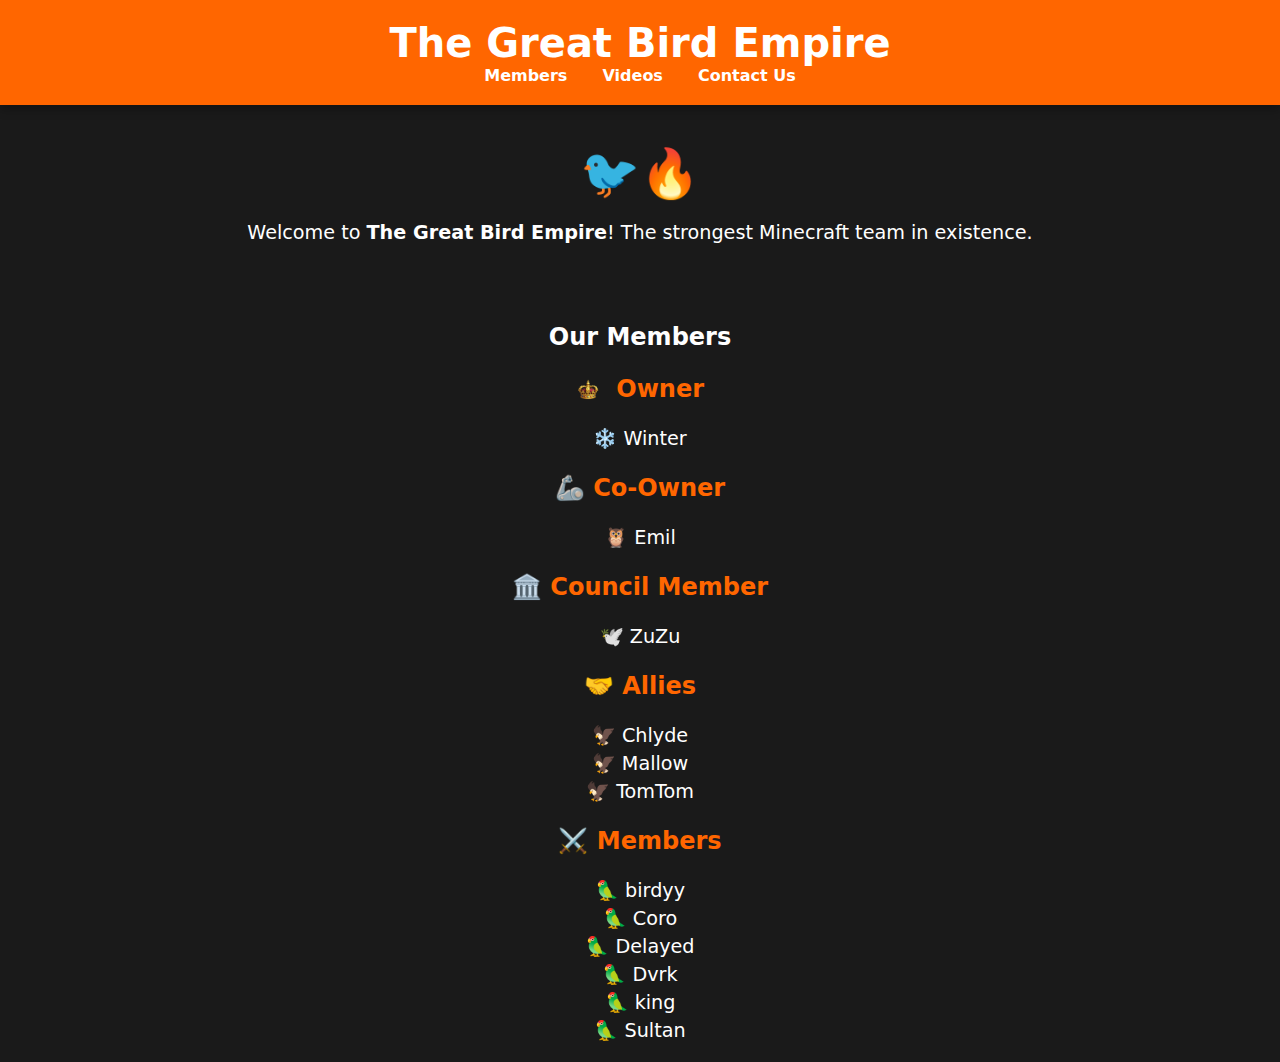
==== index.html @ fe4d6ad9 "Update index.html" ====
<!DOCTYPE html>
<html lang="en">
<head>
    <meta charset="UTF-8">
    <meta name="viewport" content="width=device-width, initial-scale=1.0">
    <title>The Great Bird Empire</title>
    <link rel="stylesheet" href="styles.css">
</head>
<body>
    <header>
        <h1>The Great Bird Empire</h1>
        <nav>
            <a href="#members">Members</a>
            <a href="videos.html">Videos</a>
            <a href="contact.html">Contact Us</a>
        </nav>
    </header>

    <main>
        <section class="hero">
            <div class="logo">🐦🔥</div>
            <p>Welcome to <strong>The Great Bird Empire</strong>! The strongest Minecraft team in existence.</p>
        </section>

        <section id="members">
            <h2>Our Members</h2>
            
            <!-- Owner -->
            <div class="member-category">
                <h3><img src="crown.png" alt="Crown" class="crown-icon"> Owner</h3>
                <ul>
                    <li>❄️ Winter</li>
                </ul>
            </div>

            <!-- Co-Owner -->
            <div class="member-category">
                <h3>🦾 Co-Owner</h3>
                <ul>
                    <li>🦉 Emil</li>
                </ul>
            </div>

            <!-- Council Member -->
            <div class="member-category">
                <h3>🏛️ Council Member</h3>
                <ul>
                    <li>🕊️ ZuZu</li>
                </ul>
            </div>

            <!-- Allies -->
            <div class="member-category">
                <h3>🤝 Allies</h3>
                <ul>
                    <li>🦅 Chlyde</li>
                    <li>🦅 Mallow</li>
                    <li>🦅 TomTom</li>
                </ul>
            </div>

            <!-- Members -->
            <div class="member-category">
                <h3>⚔️ Members</h3>
                <ul>
                    <li>🦜 birdyy</li>
                    <li>🦜 Coro</li>
                    <li>🦜 Delayed</li>
                    <li>🦜 Dvrk</li>
                    <li>🦜 king</li>
                    <li>🦜 Sultan</li>
                </ul>
            </div>
        </section>
    </main>
</body>
</html>
---- styles.css ----
/* Allgemeine Stile */
body {
    font-family: system-ui, -apple-system, BlinkMacSystemFont, 'Segoe UI', Roboto, 'Helvetica Neue', Arial, sans-serif;
    text-align: center;
    margin: 0;
    padding: 0;
    background-color: #1a1a1a; /* Dunkler Hintergrund */
    color: #ffffff; /* Weiße Schrift */
}

header {
    padding: 20px;
    background-color: #ff6600; /* Orange */
    box-shadow: 0 4px 10px rgba(0, 0, 0, 0.3);
}

header h1 {
    margin: 0;
    font-size: 2.5rem;
    color: #ffffff; /* Weiße Schrift */
}

nav a {
    color: #ffffff; /* Weiße Schrift */
    text-decoration: none;
    margin: 0 15px;
    font-weight: bold;
}

nav a:hover {
    color: #1a1a1a; /* Dunkle Schrift beim Hover */
}

.hero {
    padding: 40px 20px;
}

.hero .logo {
    font-size: 3rem;
    margin-bottom: 10px;
    color: #ff6600; /* Orange */
}

.hero p {
    font-size: 1.2rem;
    color: #ffffff; /* Weiße Schrift */
}

.member-category {
    margin-bottom: 20px;
}

.member-category h3 {
    font-size: 1.5rem;
    color: #ff6600; /* Orange */
}

.member-category ul {
    list-style-type: none;
    padding: 0;
}

.member-category li {
    font-size: 1.2rem;
    margin: 5px 0;
    color: #ffffff; /* Weiße Schrift */
}

/* Stile für die Krone */
.crown-icon {
    width: 24px; /* Größe anpassen */
    height: 24px; /* Größe anpassen */
    vertical-align: middle; /* Damit das Bild mit dem Text ausgerichtet ist */
    margin-right: 8px; /* Abstand zwischen Bild und Text */
}

.contact p a, .videos ul li a {
    color: #ff6600; /* Orange */
    text-decoration: none;
}

.contact p a:hover, .videos ul li a:hover {
    text-decoration: underline;
}

.videos ul {
    list-style-type: none;
    padding: 0;
}

.videos ul li {
    margin: 10px 0;
}
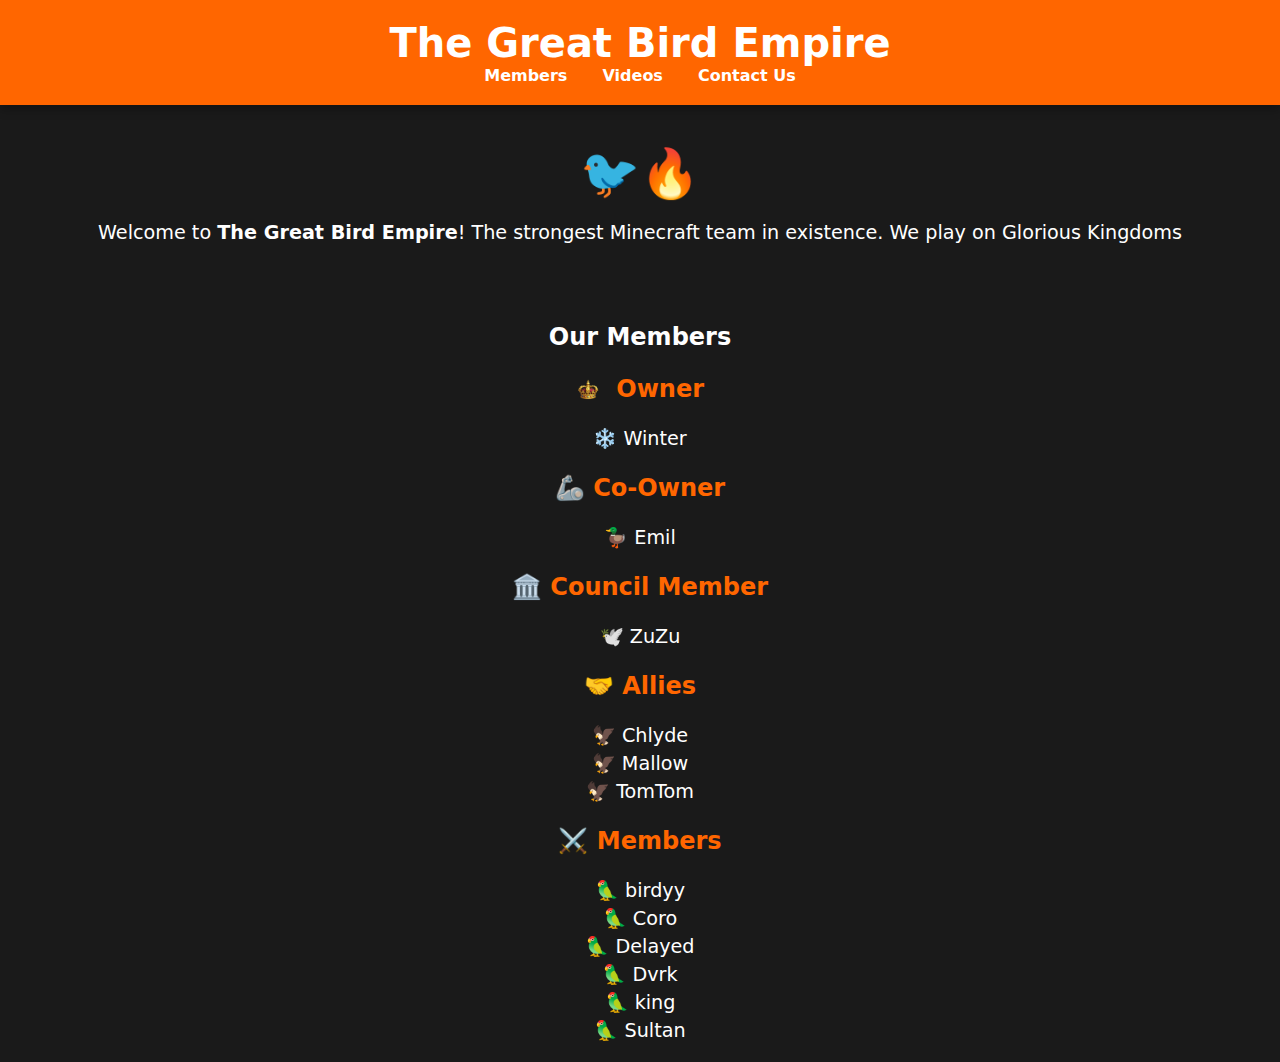
==== commit ab9b6597: "Update index.html" ====
--- a/index.html
+++ b/index.html
@@ -19,7 +19,7 @@
     <main>
         <section class="hero">
             <div class="logo">🐦🔥</div>
-            <p>Welcome to <strong>The Great Bird Empire</strong>! The strongest Minecraft team in existence.</p>
+            <p>Welcome to <strong>The Great Bird Empire</strong>! The strongest Minecraft team in existence. We play on Glorious Kingdoms</p>
         </section>
 
         <section id="members">
@@ -37,7 +37,7 @@
             <div class="member-category">
                 <h3>🦾 Co-Owner</h3>
                 <ul>
-                    <li>🦉 Emil</li>
+                    <li>🦆 Emil</li>
                 </ul>
             </div>
 
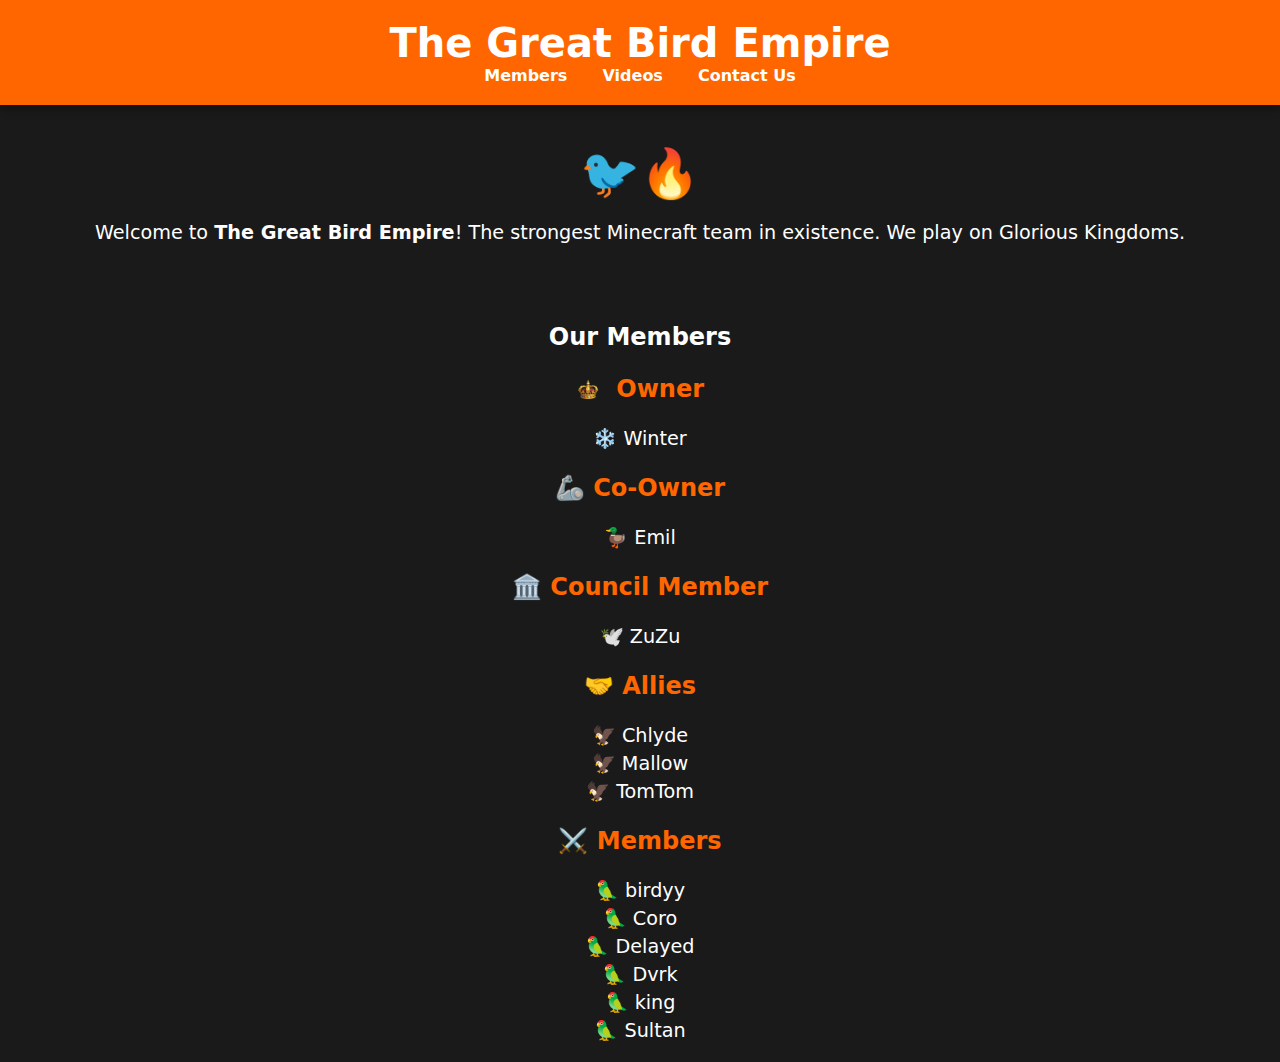
==== commit 1d0b7844: "Update index.html" ====
--- a/index.html
+++ b/index.html
@@ -19,7 +19,7 @@
     <main>
         <section class="hero">
             <div class="logo">🐦🔥</div>
-            <p>Welcome to <strong>The Great Bird Empire</strong>! The strongest Minecraft team in existence. We play on Glorious Kingdoms</p>
+            <p>Welcome to <strong>The Great Bird Empire</strong>! The strongest Minecraft team in existence. We play on Glorious Kingdoms.</p>
         </section>
 
         <section id="members">
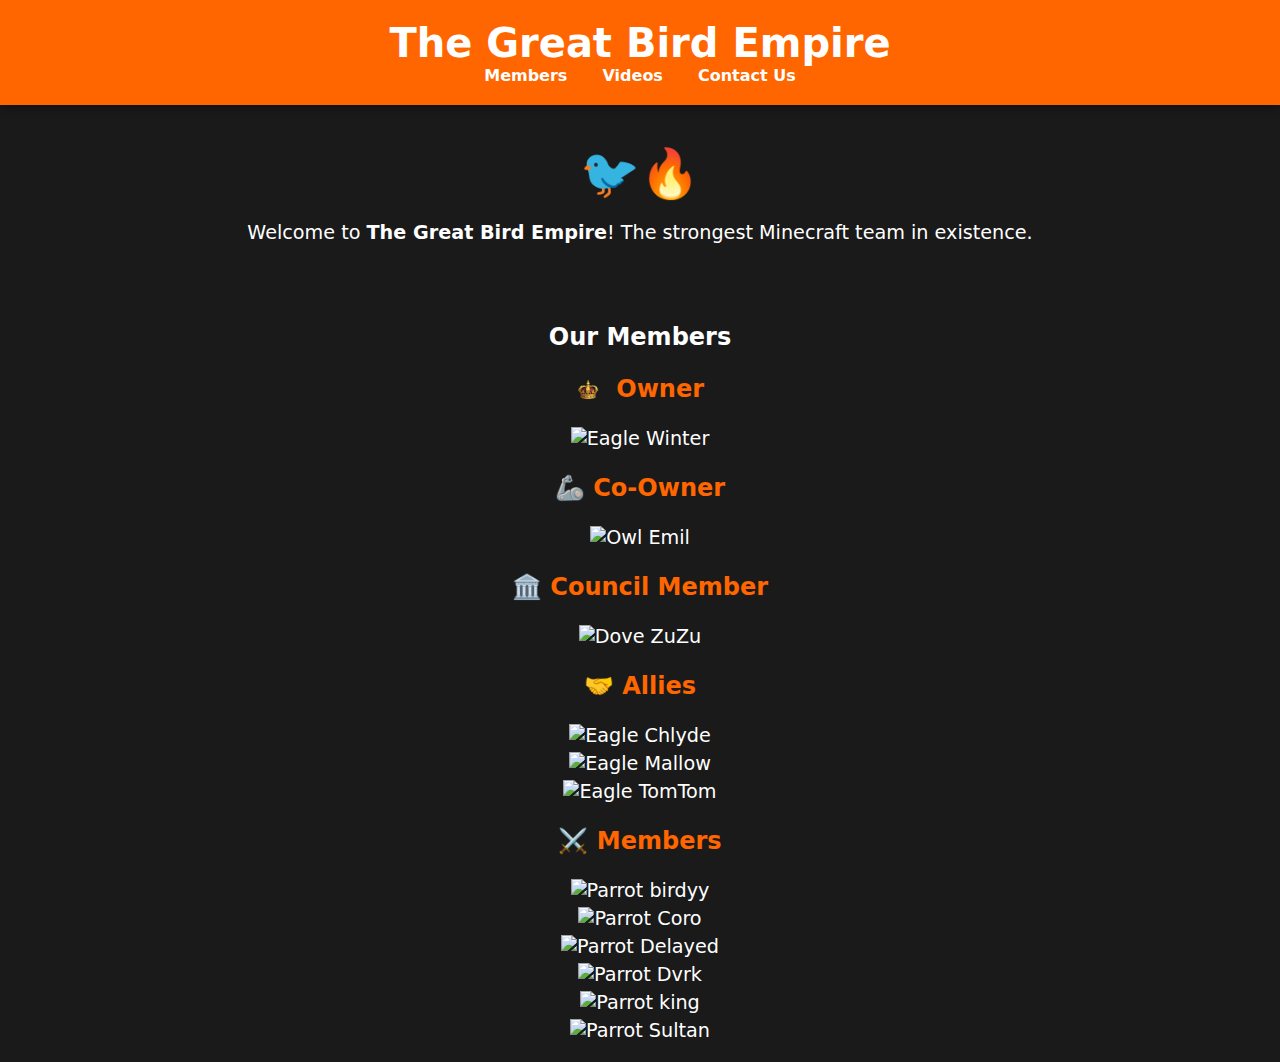
==== commit 5b938efc: "Update index.html" ====
--- a/index.html
+++ b/index.html
@@ -19,7 +19,7 @@
     <main>
         <section class="hero">
             <div class="logo">🐦🔥</div>
-            <p>Welcome to <strong>The Great Bird Empire</strong>! The strongest Minecraft team in existence. We play on Glorious Kingdoms.</p>
+            <p>Welcome to <strong>The Great Bird Empire</strong>! The strongest Minecraft team in existence.</p>
         </section>
 
         <section id="members">
@@ -29,7 +29,7 @@
             <div class="member-category">
                 <h3><img src="crown.png" alt="Crown" class="crown-icon"> Owner</h3>
                 <ul>
-                    <li>❄️ Winter</li>
+                    <li><img src="eagle.png" alt="Eagle" class="bird-icon"> Winter</li>
                 </ul>
             </div>
 
@@ -37,7 +37,7 @@
             <div class="member-category">
                 <h3>🦾 Co-Owner</h3>
                 <ul>
-                    <li>🦆 Emil</li>
+                    <li><img src="owl.png" alt="Owl" class="bird-icon"> Emil</li>
                 </ul>
             </div>
 
@@ -45,7 +45,7 @@
             <div class="member-category">
                 <h3>🏛️ Council Member</h3>
                 <ul>
-                    <li>🕊️ ZuZu</li>
+                    <li><img src="dove.png" alt="Dove" class="bird-icon"> ZuZu</li>
                 </ul>
             </div>
 
@@ -53,9 +53,9 @@
             <div class="member-category">
                 <h3>🤝 Allies</h3>
                 <ul>
-                    <li>🦅 Chlyde</li>
-                    <li>🦅 Mallow</li>
-                    <li>🦅 TomTom</li>
+                    <li><img src="eagle.png" alt="Eagle" class="bird-icon"> Chlyde</li>
+                    <li><img src="eagle.png" alt="Eagle" class="bird-icon"> Mallow</li>
+                    <li><img src="eagle.png" alt="Eagle" class="bird-icon"> TomTom</li>
                 </ul>
             </div>
 
@@ -63,12 +63,12 @@
             <div class="member-category">
                 <h3>⚔️ Members</h3>
                 <ul>
-                    <li>🦜 birdyy</li>
-                    <li>🦜 Coro</li>
-                    <li>🦜 Delayed</li>
-                    <li>🦜 Dvrk</li>
-                    <li>🦜 king</li>
-                    <li>🦜 Sultan</li>
+                    <li><img src="parrot.png" alt="Parrot" class="bird-icon"> birdyy</li>
+                    <li><img src="parrot.png" alt="Parrot" class="bird-icon"> Coro</li>
+                    <li><img src="parrot.png" alt="Parrot" class="bird-icon"> Delayed</li>
+                    <li><img src="parrot.png" alt="Parrot" class="bird-icon"> Dvrk</li>
+                    <li><img src="parrot.png" alt="Parrot" class="bird-icon"> king</li>
+                    <li><img src="parrot.png" alt="Parrot" class="bird-icon"> Sultan</li>
                 </ul>
             </div>
         </section>
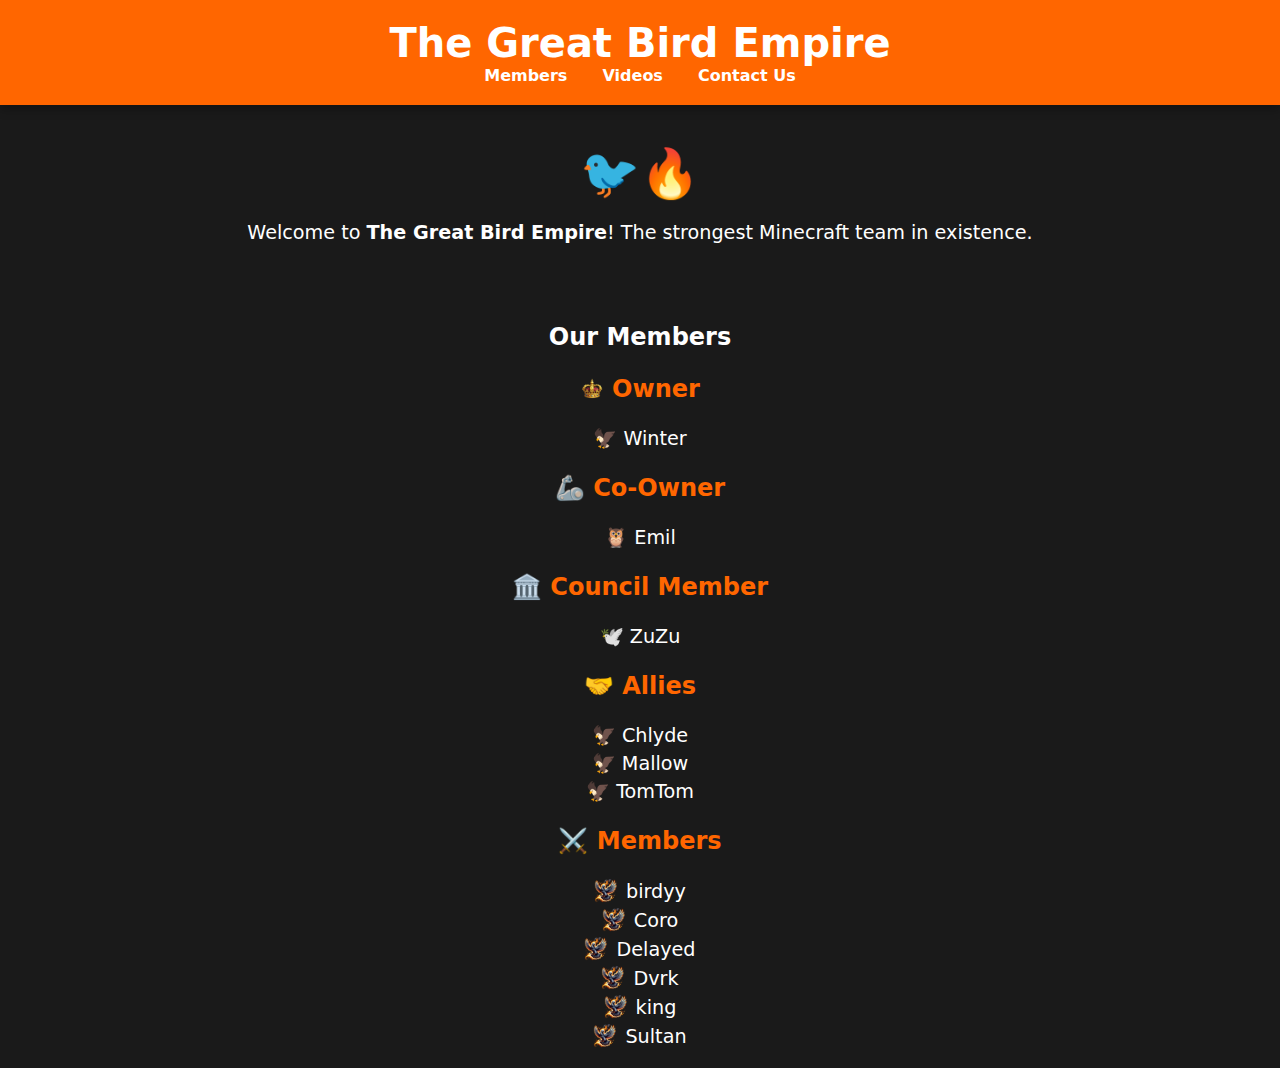
==== commit fd23db33: "Update index.html" ====
--- a/index.html
+++ b/index.html
@@ -29,7 +29,7 @@
             <div class="member-category">
                 <h3><img src="crown.png" alt="Crown" class="crown-icon"> Owner</h3>
                 <ul>
-                    <li><img src="eagle.png" alt="Eagle" class="bird-icon"> Winter</li>
+                    <li>🦅 Winter</li>
                 </ul>
             </div>
 
@@ -37,7 +37,7 @@
             <div class="member-category">
                 <h3>🦾 Co-Owner</h3>
                 <ul>
-                    <li><img src="owl.png" alt="Owl" class="bird-icon"> Emil</li>
+                    <li>🦉 Emil</li>
                 </ul>
             </div>
 
@@ -45,7 +45,7 @@
             <div class="member-category">
                 <h3>🏛️ Council Member</h3>
                 <ul>
-                    <li><img src="dove.png" alt="Dove" class="bird-icon"> ZuZu</li>
+                    <li>🕊️ ZuZu</li>
                 </ul>
             </div>
 
@@ -53,9 +53,9 @@
             <div class="member-category">
                 <h3>🤝 Allies</h3>
                 <ul>
-                    <li><img src="eagle.png" alt="Eagle" class="bird-icon"> Chlyde</li>
-                    <li><img src="eagle.png" alt="Eagle" class="bird-icon"> Mallow</li>
-                    <li><img src="eagle.png" alt="Eagle" class="bird-icon"> TomTom</li>
+                    <li>🦅 Chlyde</li>
+                    <li>🦅 Mallow</li>
+                    <li>🦅 TomTom</li>
                 </ul>
             </div>
 
--- a/styles.css
+++ b/styles.css
@@ -53,6 +53,9 @@
 .member-category h3 {
     font-size: 1.5rem;
     color: #ff6600; /* Orange */
+    display: flex;
+    align-items: center;
+    justify-content: center;
 }
 
 .member-category ul {
@@ -64,23 +67,42 @@
     font-size: 1.2rem;
     margin: 5px 0;
     color: #ffffff; /* Weiße Schrift */
+    display: flex;
+    align-items: center;
+    justify-content: center;
 }
 
 /* Stile für die Krone */
 .crown-icon {
     width: 24px; /* Größe anpassen */
     height: 24px; /* Größe anpassen */
-    vertical-align: middle; /* Damit das Bild mit dem Text ausgerichtet ist */
     margin-right: 8px; /* Abstand zwischen Bild und Text */
 }
 
-.contact p a, .videos ul li a {
+/* Stile für die Vogelbilder */
+.bird-icon {
+    width: 24px; /* Größe anpassen */
+    height: 24px; /* Größe anpassen */
+    margin-right: 8px; /* Abstand zwischen Bild und Text */
+}
+
+/* Kontaktseite */
+.contact {
+    padding: 20px;
+}
+
+.contact p a {
     color: #ff6600; /* Orange */
     text-decoration: none;
 }
 
-.contact p a:hover, .videos ul li a:hover {
+.contact p a:hover {
     text-decoration: underline;
+}
+
+/* Videos-Seite */
+.videos {
+    padding: 20px;
 }
 
 .videos ul {
@@ -91,3 +113,12 @@
 .videos ul li {
     margin: 10px 0;
 }
+
+.videos ul li a {
+    color: #ff6600; /* Orange */
+    text-decoration: none;
+}
+
+.videos ul li a:hover {
+    text-decoration: underline;
+}
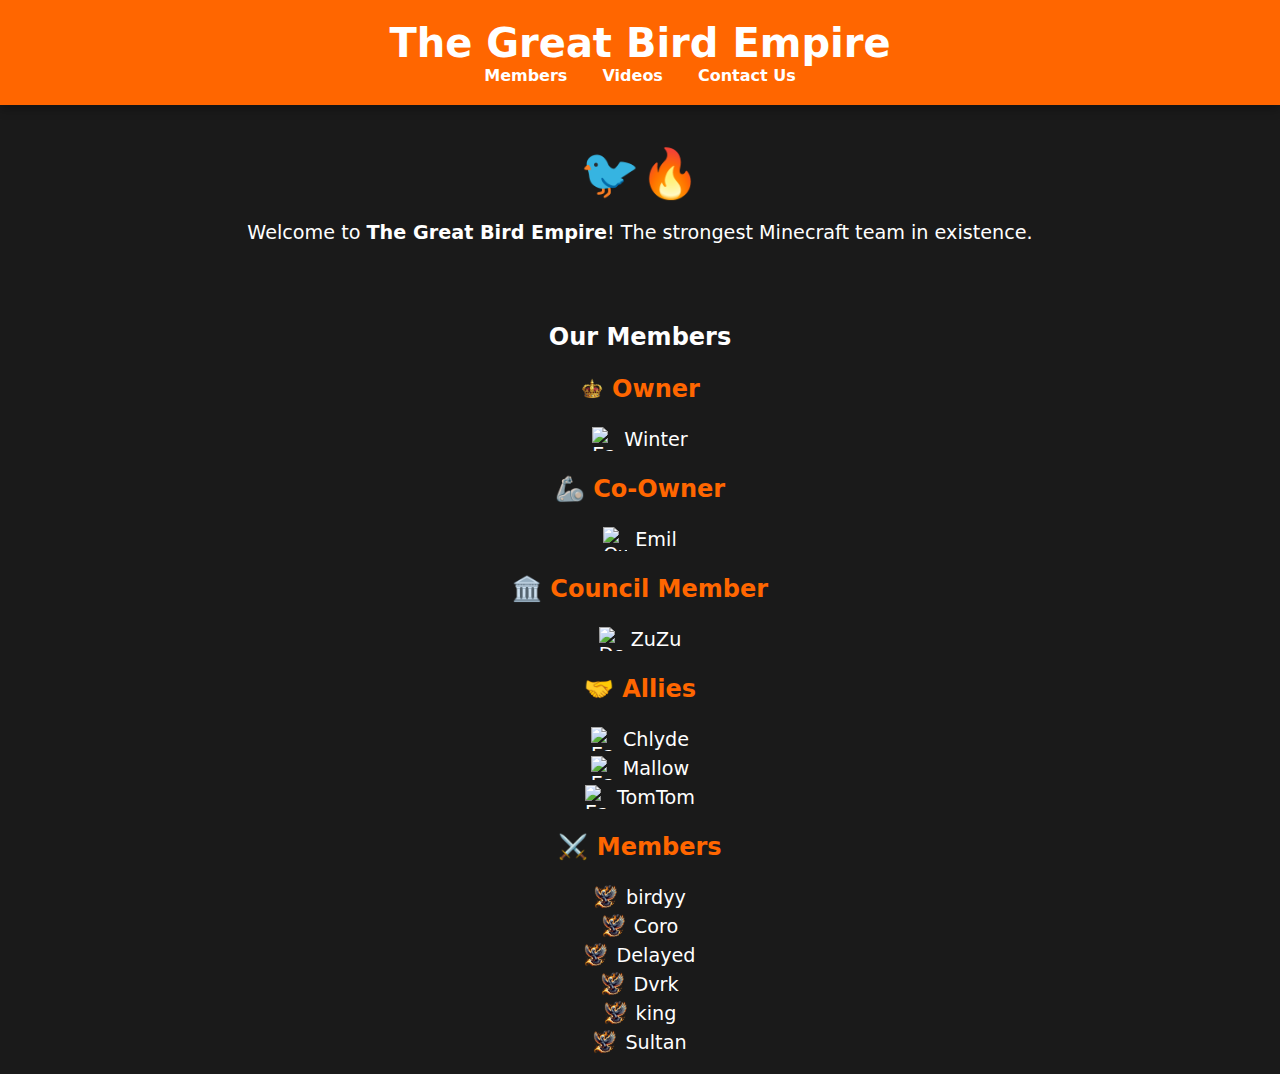
==== commit 9f8df671: "Update index.html" ====
--- a/index.html
+++ b/index.html
@@ -29,7 +29,7 @@
             <div class="member-category">
                 <h3><img src="crown.png" alt="Crown" class="crown-icon"> Owner</h3>
                 <ul>
-                    <li>🦅 Winter</li>
+                    <li><img src="eagle.png" alt="Eagle" class="bird-icon"> Winter</li>
                 </ul>
             </div>
 
@@ -37,7 +37,7 @@
             <div class="member-category">
                 <h3>🦾 Co-Owner</h3>
                 <ul>
-                    <li>🦉 Emil</li>
+                    <li><img src="owl.png" alt="Owl" class="bird-icon"> Emil</li>
                 </ul>
             </div>
 
@@ -45,7 +45,7 @@
             <div class="member-category">
                 <h3>🏛️ Council Member</h3>
                 <ul>
-                    <li>🕊️ ZuZu</li>
+                    <li><img src="dove.png" alt="Dove" class="bird-icon"> ZuZu</li>
                 </ul>
             </div>
 
@@ -53,9 +53,9 @@
             <div class="member-category">
                 <h3>🤝 Allies</h3>
                 <ul>
-                    <li>🦅 Chlyde</li>
-                    <li>🦅 Mallow</li>
-                    <li>🦅 TomTom</li>
+                    <li><img src="eagle.png" alt="Eagle" class="bird-icon"> Chlyde</li>
+                    <li><img src="eagle.png" alt="Eagle" class="bird-icon"> Mallow</li>
+                    <li><img src="eagle.png" alt="Eagle" class="bird-icon"> TomTom</li>
                 </ul>
             </div>
 
--- a/styles.css
+++ b/styles.css
@@ -79,7 +79,7 @@
     margin-right: 8px; /* Abstand zwischen Bild und Text */
 }
 
-/* Stile für die Vogelbilder */
+/* Stile für den Papagei */
 .bird-icon {
     width: 24px; /* Größe anpassen */
     height: 24px; /* Größe anpassen */
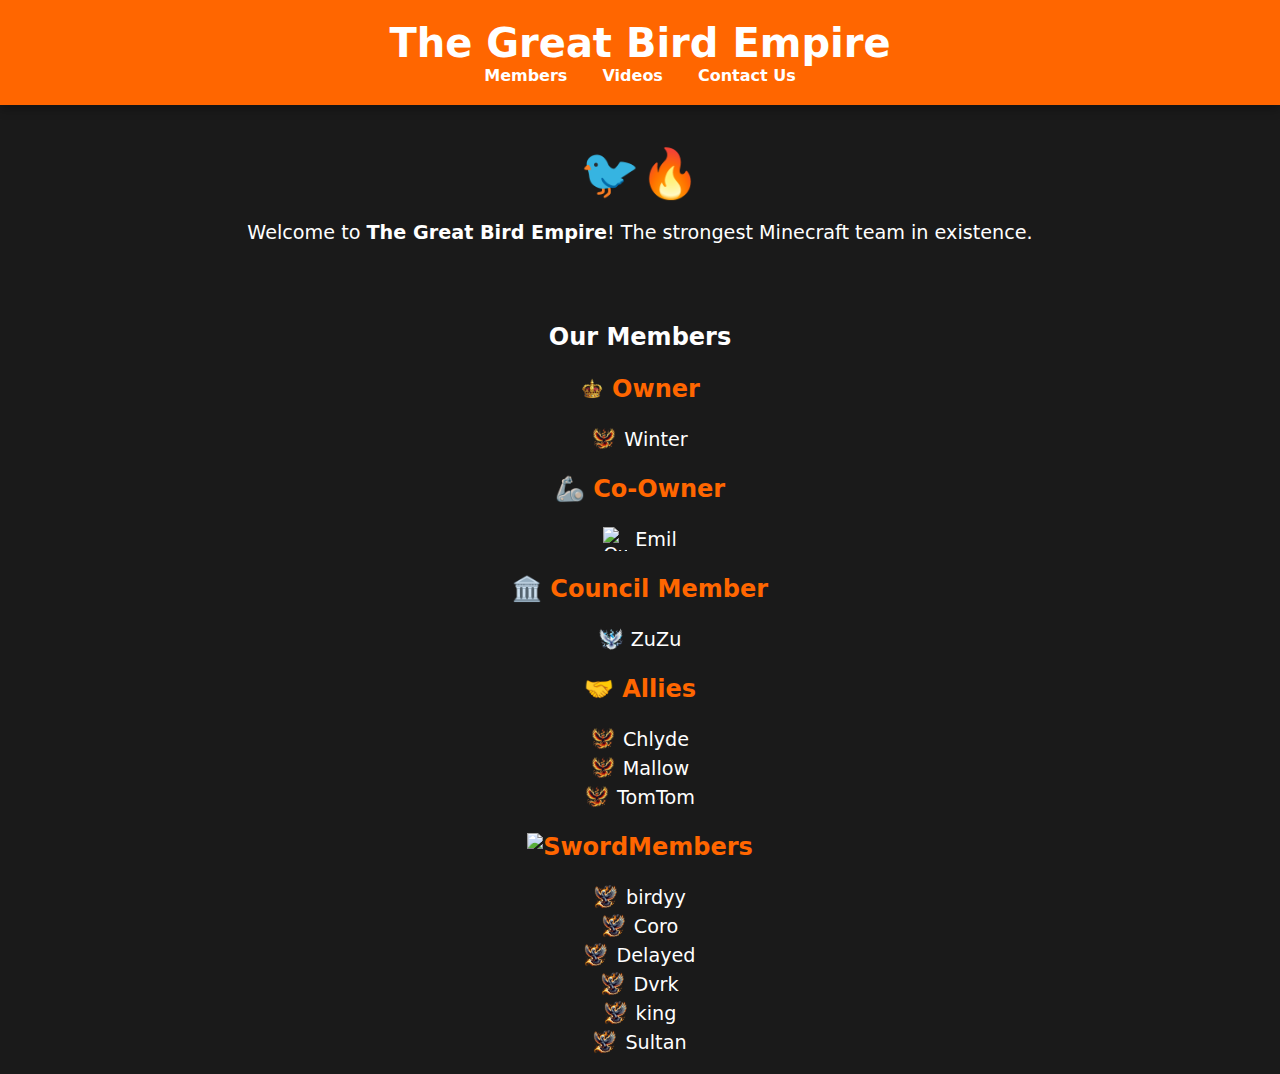
==== commit 7b2cba6e: "Update index.html" ====
--- a/index.html
+++ b/index.html
@@ -61,7 +61,7 @@
 
             <!-- Members -->
             <div class="member-category">
-                <h3>⚔️ Members</h3>
+                <h3><img src="sword.png" alt="Sword" class="sword-icon"> Members</h3>
                 <ul>
                     <li><img src="parrot.png" alt="Parrot" class="bird-icon"> birdyy</li>
                     <li><img src="parrot.png" alt="Parrot" class="bird-icon"> Coro</li>
--- a/styles.css
+++ b/styles.css
@@ -79,7 +79,7 @@
     margin-right: 8px; /* Abstand zwischen Bild und Text */
 }
 
-/* Stile für den Papagei */
+/* Stile für die Vogelbilder */
 .bird-icon {
     width: 24px; /* Größe anpassen */
     height: 24px; /* Größe anpassen */
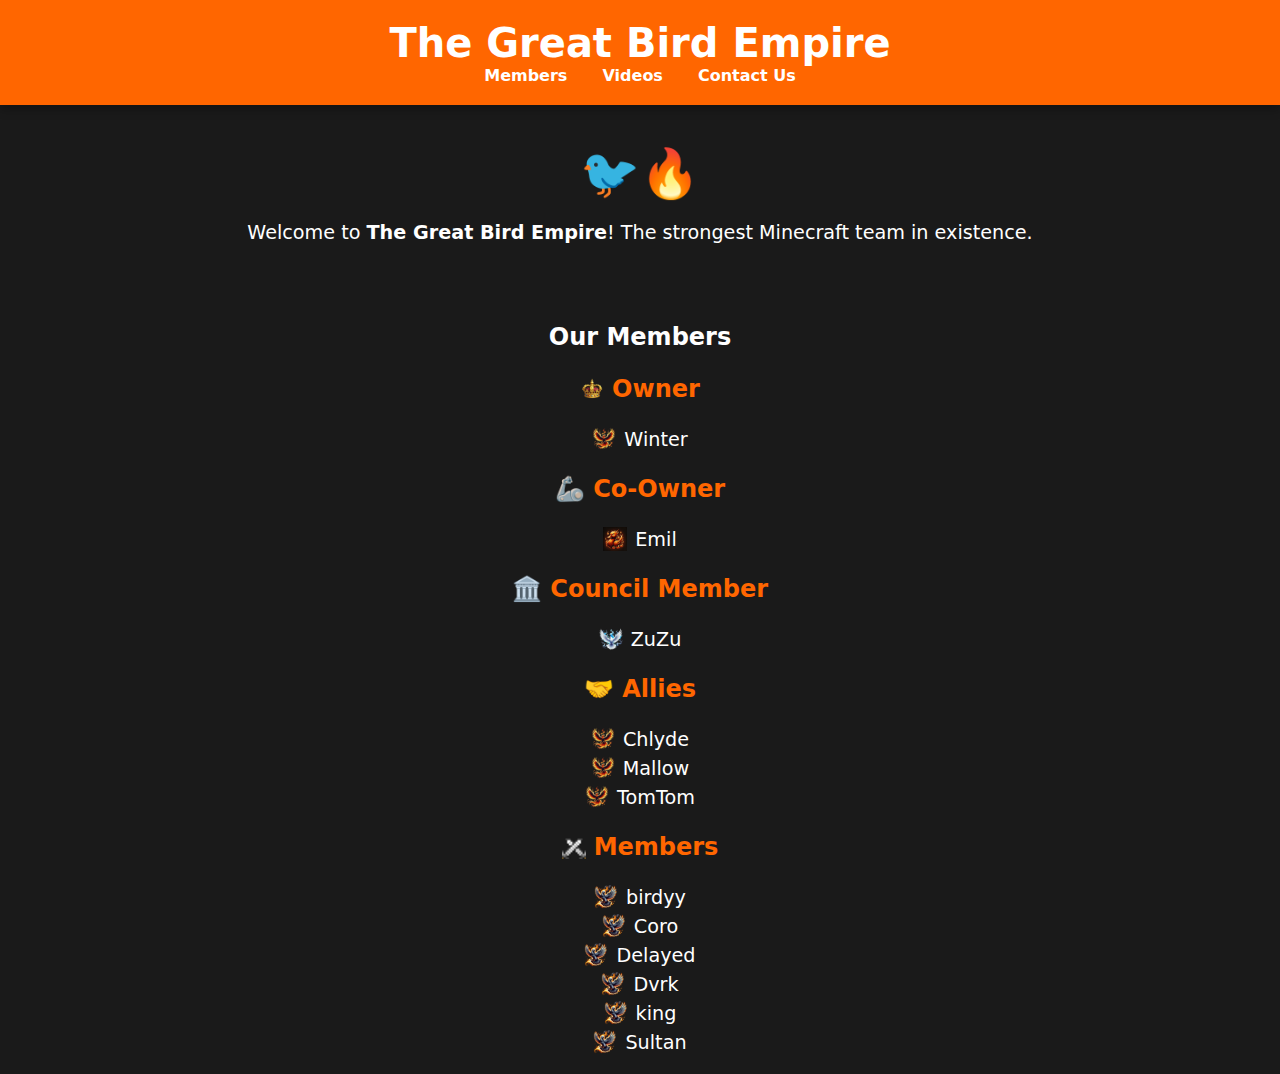
==== commit 768e06ca: "Update index.html" ====
--- a/index.html
+++ b/index.html
@@ -37,7 +37,7 @@
             <div class="member-category">
                 <h3>🦾 Co-Owner</h3>
                 <ul>
-                    <li><img src="owl.png" alt="Owl" class="bird-icon"> Emil</li>
+                    <li><img src="duck.png" alt="Owl" class="bird-icon"> Emil</li>
                 </ul>
             </div>
 
--- a/styles.css
+++ b/styles.css
@@ -86,6 +86,13 @@
     margin-right: 8px; /* Abstand zwischen Bild und Text */
 }
 
+/* Stile für das Schwertbild */
+.sword-icon {
+    width: 24px; /* Größe anpassen */
+    height: 24px; /* Größe anpassen */
+    margin-right: 8px; /* Abstand zwischen Bild und Text */
+}
+
 /* Kontaktseite */
 .contact {
     padding: 20px;
